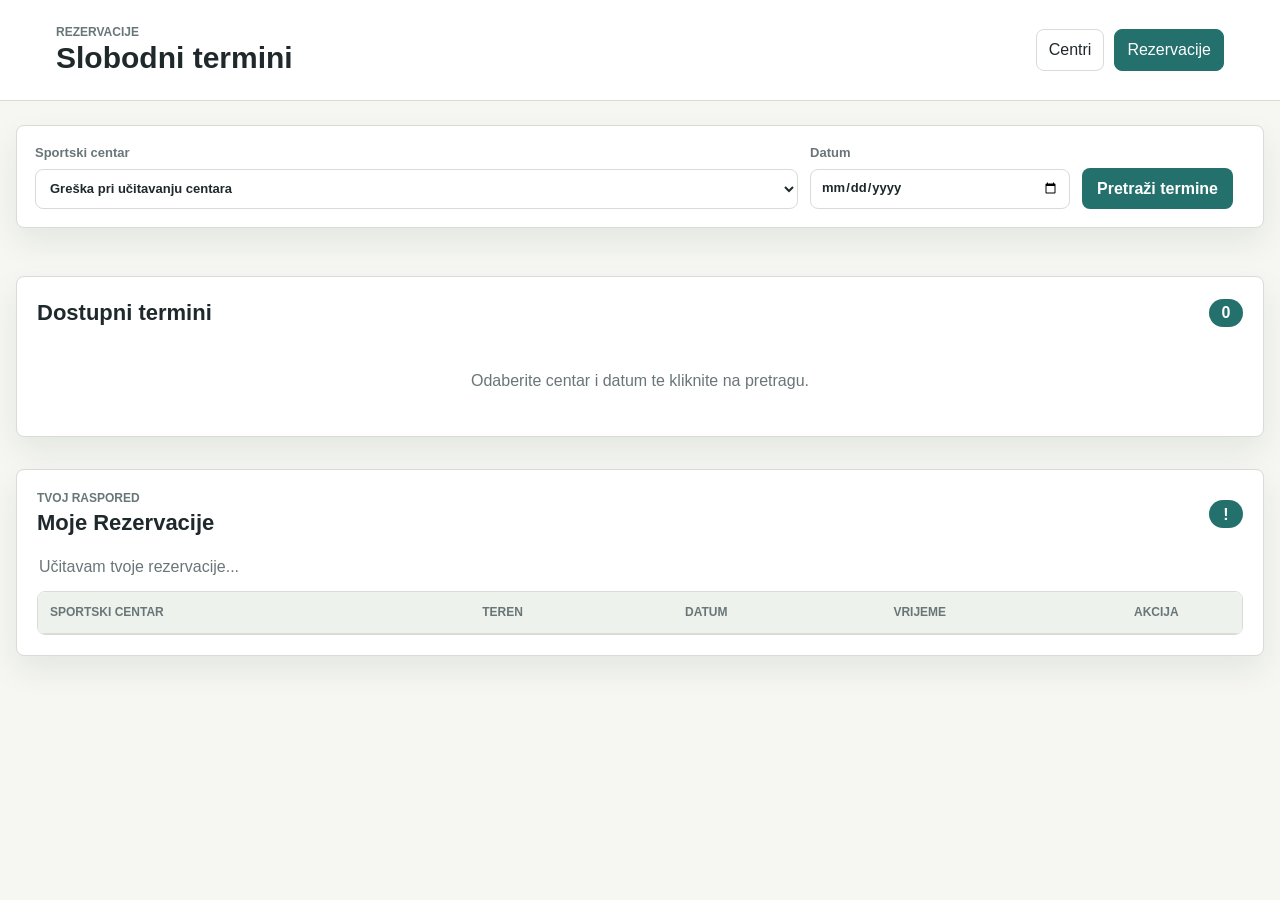
==== frontend/rezervacije.html @ 476574c4 "Restructured project and added option for canceling reservations" ====
<!doctype html>
<html lang="hr">
  <head>
    <meta charset="utf-8" />
    <meta name="viewport" content="width=device-width, initial-scale=1" />
    <title>Rezervacije</title>
    <link rel="stylesheet" href="css/styles.css" />
  </head>
  <body>
    <header class="app-header">
      <div>
        <p class="eyebrow">Rezervacije</p>
        <h1>Slobodni termini</h1>
      </div>
      <nav class="top-nav" aria-label="Glavna navigacija">
        <a class="nav-link" href="sportski-centri.html">Centri</a>
        <a class="nav-link active" href="index.html">Rezervacije</a>
      </nav>
    </header>

    <main class="page-shell">
      <section class="toolbar" aria-label="Pretraga slobodnih termina">
        <label>
          <span>Sportski centar</span>
          <select id="centarSelect" required>
            <option value="">-- Učitavam sportske centre... --</option>
          </select>
        </label>
        <label>
          <span>Datum</span>
          <input id="datumInput" type="date" required />
        </label>
        <button id="traziBtn" class="primary-button" type="button">
          Pretraži termine
        </button>
      </section>

      <p
        id="pageMessage"
        class="message skriveno"
        role="status"
        aria-live="polite"
      ></p>

      <section
        class="panel"
        aria-labelledby="terminiTitle"
        style="margin-bottom: 32px"
      >
        <div class="section-title-row">
          <h2 id="terminiTitle">Dostupni termini</h2>
          <span id="terminiCount" class="counter">0</span>
        </div>
        <div id="tereni-kontejner">
          <div class="empty-state">
            Odaberite centar i datum te kliknite na pretragu.
          </div>
        </div>
      </section>

      <section class="panel" aria-labelledby="mojeRezervacijeTitle">
        <div class="section-title-row">
          <div>
            <p class="eyebrow">Tvoj raspored</p>
            <h2 id="mojeRezervacijeTitle">Moje Rezervacije</h2>
          </div>
          <span id="rezervacije-brojac" class="counter">0</span>
        </div>

        <div id="loading-rezervacije" class="message skriveno">
          Učitavam tvoje rezervacije...
        </div>

        <div class="table-wrap">
          <table id="rezervacije-tablica">
            <thead>
              <tr>
                <th>Sportski Centar</th>
                <th>Teren</th>
                <th>Datum</th>
                <th>Vrijeme</th>
                <th style="width: 120px">Akcija</th>
              </tr>
            </thead>
            <tbody id="rezervacije-body"></tbody>
          </table>
        </div>
      </section>
    </main>

    <script src="js/rezervacije.js"></script>
  </body>
</html>
---- frontend/css/styles.css ----
:root {
    --bg: #f6f7f3;
    --surface: #ffffff;
    --surface-muted: #eef2ed;
    --border: #d7ddd4;
    --text: #1f292b;
    --muted: #697678;
    --primary: #24706d;
    --primary-dark: #19504e;
    --danger: #b54b38;
    --danger-dark: #873525;
    --warning: #8a6424;
    --success-bg: #e5f2e8;
    --error-bg: #f8e9e5;
    --radius: 8px;
    --shadow: 0 14px 32px rgba(31, 41, 43, 0.08);
}

* {
    box-sizing: border-box;
}

body {
    margin: 0;
    min-height: 100vh;
    color: var(--text);
    background: var(--bg);
    font-family: Arial, Helvetica, sans-serif;
    line-height: 1.45;
}

.app-header {
    display: flex;
    align-items: center;
    justify-content: space-between;
    gap: 24px;
    padding: 24px clamp(20px, 5vw, 56px);
    background: #ffffff;
    border-bottom: 1px solid var(--border);
}

h1,
h2,
h3,
p {
    margin: 0;
}

h1 {
    font-size: 30px;
    line-height: 1.15;
}

h2 {
    font-size: 22px;
}

h3 {
    font-size: 18px;
}

.eyebrow {
    color: var(--muted);
    font-size: 12px;
    font-weight: 700;
    letter-spacing: 0;
    text-transform: uppercase;
}

.top-nav {
    display: flex;
    align-items: center;
    gap: 10px;
}

.nav-link {
    color: var(--text);
    text-decoration: none;
    padding: 8px 12px;
    border-radius: var(--radius);
    border: 1px solid var(--border);
    background: var(--surface);
}

.nav-link.active,
.nav-link:hover {
    color: #ffffff;
    background: var(--primary);
    border-color: var(--primary);
}

.page-shell {
    width: min(1440px, calc(100vw - 32px));
    margin: 24px auto 48px;
}

.toolbar,
.panel,
.subsection {
    background: var(--surface);
    border: 1px solid var(--border);
    border-radius: var(--radius);
    box-shadow: var(--shadow);
}

.toolbar {
    display: grid;
    grid-template-columns: minmax(220px, 1fr) minmax(180px, 260px) auto auto;
    gap: 12px;
    align-items: end;
    padding: 18px;
}

.split-layout {
    display: grid;
    grid-template-columns: minmax(0, 1.55fr) minmax(320px, 0.85fr);
    gap: 20px;
    align-items: start;
}

.panel {
    padding: 20px;
}

.subsection {
    padding: 18px;
    box-shadow: none;
}

.section-title-row {
    display: flex;
    justify-content: space-between;
    align-items: center;
    gap: 16px;
    margin-bottom: 16px;
}

.section-title-row.compact {
    margin-bottom: 12px;
}

.detail-grid {
    display: grid;
    grid-template-columns: minmax(280px, 360px) minmax(0, 1fr);
    gap: 18px;
    align-items: start;
}

.form-grid {
    display: grid;
    grid-template-columns: 1fr 1fr;
    gap: 14px;
}

.form-grid.wide-form {
    grid-template-columns: repeat(4, minmax(160px, 1fr));
}

.full-width {
    grid-column: 1 / -1;
}

label {
    display: grid;
    gap: 6px;
    color: var(--muted);
    font-size: 13px;
    font-weight: 700;
}

.inline-filter {
    min-width: 220px;
}

input,
select {
    width: 100%;
    min-height: 40px;
    border: 1px solid var(--border);
    border-radius: var(--radius);
    background: #ffffff;
    color: var(--text);
    font: inherit;
    padding: 8px 10px;
}

input:focus,
select:focus {
    outline: 3px solid rgba(36, 112, 109, 0.18);
    border-color: var(--primary);
}

input:disabled {
    background: var(--surface-muted);
    color: var(--muted);
}

button {
    min-height: 40px;
    border: 1px solid transparent;
    border-radius: var(--radius);
    font: inherit;
    font-weight: 700;
    padding: 8px 14px;
    cursor: pointer;
}

button:disabled {
    cursor: not-allowed;
    opacity: 0.6;
}

.primary-button {
    color: #ffffff;
    background: var(--primary);
}

.primary-button:hover {
    background: var(--primary-dark);
}

.secondary-button,
.ghost-button {
    color: var(--text);
    background: var(--surface-muted);
    border-color: var(--border);
}

.secondary-button:hover,
.ghost-button:hover {
    background: #e1e8df;
}

.danger-button {
    color: #ffffff;
    background: var(--danger);
}

.danger-button:hover {
    background: var(--danger-dark);
}

.button-row {
    display: flex;
    flex-wrap: wrap;
    gap: 10px;
    align-items: center;
}

.table-wrap {
    overflow-x: auto;
    border: 1px solid var(--border);
    border-radius: var(--radius);
}

table {
    width: 100%;
    border-collapse: collapse;
    min-width: 720px;
    background: #ffffff;
}

th,
td {
    padding: 12px;
    text-align: left;
    border-bottom: 1px solid var(--border);
    vertical-align: middle;
}

th {
    color: var(--muted);
    background: var(--surface-muted);
    font-size: 12px;
    text-transform: uppercase;
    letter-spacing: 0;
}

tbody tr:last-child td {
    border-bottom: 0;
}

.row-actions {
    display: flex;
    flex-wrap: wrap;
    gap: 8px;
}

.counter {
    display: inline-flex;
    align-items: center;
    justify-content: center;
    min-width: 34px;
    min-height: 28px;
    padding: 2px 8px;
    border-radius: 999px;
    color: #ffffff;
    background: var(--primary);
    font-weight: 700;
}

.message {
    min-height: 24px;
    margin: 12px 0;
    padding: 0 2px;
    color: var(--muted);
}

.message.success,
.message.error {
    padding: 10px 12px;
    border-radius: var(--radius);
    border: 1px solid var(--border);
}

.message.success {
    color: var(--primary-dark);
    background: var(--success-bg);
}

.message.error {
    color: var(--danger-dark);
    background: var(--error-bg);
}

.empty-state {
    color: var(--muted);
    text-align: center;
    padding: 24px;
}

.price {
    font-variant-numeric: tabular-nums;
}

.reservation-group {
    margin-bottom: 16px;
}

.reservation-group:last-child {
    margin-bottom: 0;
}

.termini-grid {
    display: grid;
    grid-template-columns: repeat(auto-fill, minmax(160px, 1fr));
    gap: 10px;
}

.termin-button {
    width: 100%;
}

@media (max-width: 980px) {
    .app-header,
    .section-title-row {
        align-items: flex-start;
        flex-direction: column;
    }

    .toolbar,
    .split-layout,
    .detail-grid,
    .form-grid.wide-form {
        grid-template-columns: 1fr;
    }
}

@media (max-width: 640px) {
    .page-shell {
        width: min(100vw - 20px, 1440px);
        margin-top: 12px;
    }

    .app-header {
        padding: 18px 14px;
    }

    .panel,
    .subsection,
    .toolbar {
        padding: 14px;
    }

    .form-grid {
        grid-template-columns: 1fr;
    }

    h1 {
        font-size: 24px;
    }
}
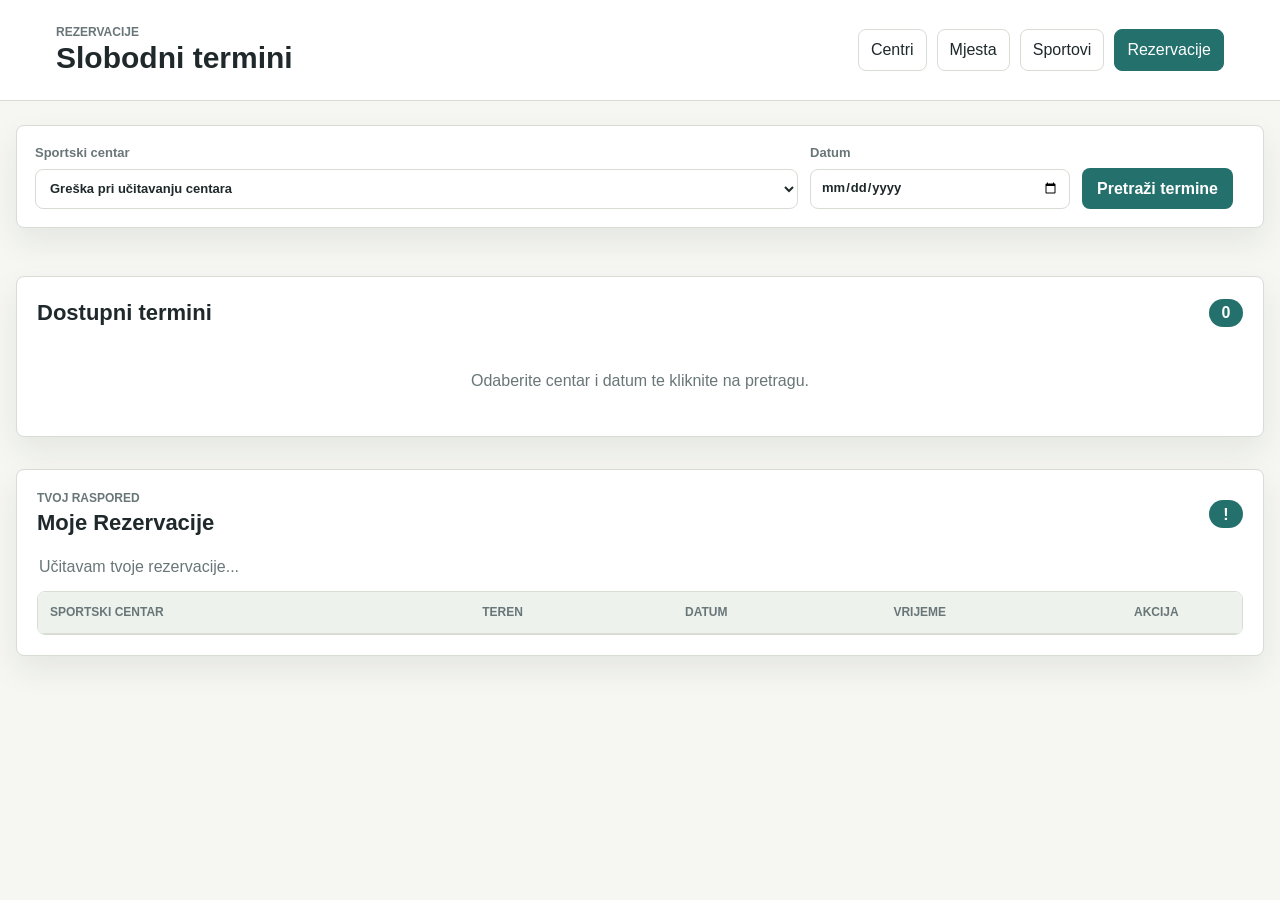
==== commit 4ea2cc1b: "minor frontend rearrangement" ====
--- a/frontend/rezervacije.html
+++ b/frontend/rezervacije.html
@@ -14,7 +14,9 @@
       </div>
       <nav class="top-nav" aria-label="Glavna navigacija">
         <a class="nav-link" href="sportski-centri.html">Centri</a>
-        <a class="nav-link active" href="index.html">Rezervacije</a>
+        <a class="nav-link" href="mjesta.html">Mjesta</a>
+        <a class="nav-link" href="sportovi.html">Sportovi</a>
+        <a class="nav-link active" href="rezervacije.html">Rezervacije</a>
       </nav>
     </header>
 
